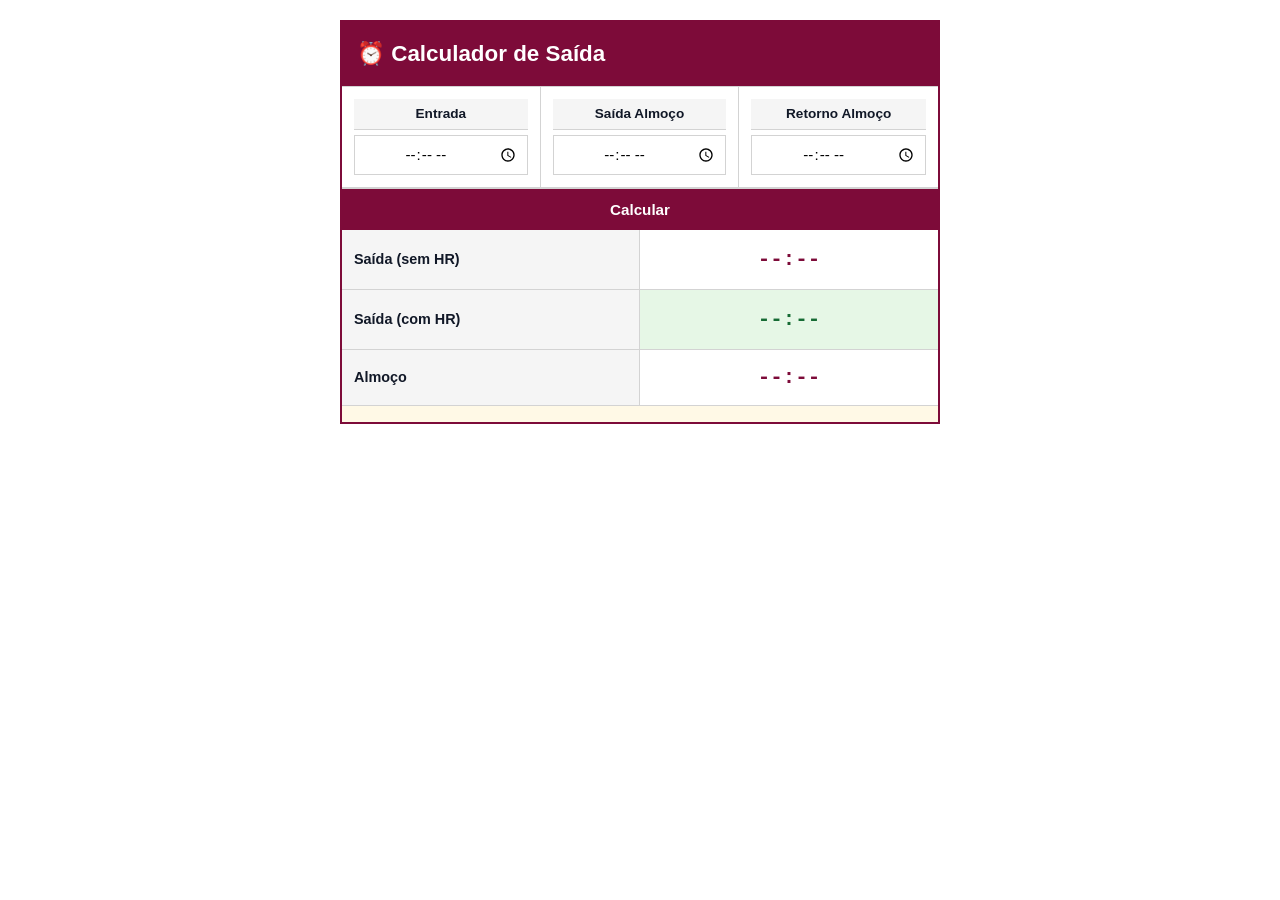
==== CalculoPonto/index.html @ 3fd70fa8 "Add files via upload" ====
<!DOCTYPE html>
<html lang="pt-BR">
<head>
    <meta charset="UTF-8">
    <meta name="viewport" content="width=device-width, initial-scale=1.0">
    <title>Calculador de Horário de Saída</title>
    <link rel="stylesheet" href="style.css">
</head>
<body>
    <div class="container">
        <div class="card">
            <h1>⏰ Calculador de Saída</h1>

            <div class="form-group">
                <div class="form-item">
                    <label>Entrada</label>
                    <input type="time" id="horario-entrada" class="input-field" onchange="calcular()">
                </div>
                <div class="form-item">
                    <label>Saída Almoço</label>
                    <input type="time" id="horario-saida-almoco" class="input-field" onchange="calcular()">
                </div>
                <div class="form-item">
                    <label>Retorno Almoço</label>
                    <input type="time" id="horario-retorno-almoco" class="input-field" onchange="calcular()">
                </div>
            </div>

            <button onclick="calcular()" class="btn btn-primary">Calcular</button>

            <div class="resultado-grid">
                <div class="resultado-item">
                    <span class="label">Saída (sem HR)</span>
                    <span id="saida-minima" class="valor">--:--</span>
                </div>

                <div class="resultado-item sucesso">
                    <span class="label">Saída (com HR)</span>
                    <span id="saida-maxima" class="valor">--:--</span>
                </div>

                <div class="resultado-item">
                    <span class="label">Almoço</span>
                    <span id="tempo-almoco" class="valor">--:--</span>
                    <span id="validacao-almoco" class="validacao"></span>
                </div>
            </div>
        </div>
    </div>

    <script src="main.js"></script>
</body>
</html>
---- CalculoPonto/style.css ----
* {
    margin: 0;
    padding: 0;
    box-sizing: border-box;
}

:root {
    --primary-color: #7d0b39;
    --secondary-color: #5a0829;
    --border-color: #d3d3d3;
    --text-primary: #111827;
}

body {
    font-family: 'Calibri', 'Arial', sans-serif;
    background: #ffffff;
    color: var(--text-primary);
    line-height: 1.5;
    min-height: 100vh;
    padding: 20px;
}

.container {
    max-width: 600px;
    margin: 0 auto;
}

.card {
    background: white;
    border-radius: 0;
    padding: 0;
    border: 2px solid var(--primary-color);
    overflow: hidden;
}

.card h1 {
    background: var(--primary-color);
    color: white;
    padding: 15px;
    margin: 0;
    font-size: 1.4rem;
    font-weight: 600;
    border-bottom: 1px solid var(--border-color);
}

/* Formulário */
.form-group {
    display: grid;
    grid-template-columns: 1fr 1fr 1fr;
    gap: 0;
    border-bottom: 1px solid var(--border-color);
}

.form-item {
    display: flex;
    flex-direction: column;
    gap: 5px;
    padding: 12px;
    border-right: 1px solid var(--border-color);
}

.form-item:last-child {
    border-right: none;
}

.form-item label {
    font-weight: 600;
    color: var(--text-primary);
    font-size: 0.85rem;
    background: #f5f5f5;
    padding: 5px;
    text-align: center;
    border-bottom: 1px solid var(--border-color);
}

.input-field {
    padding: 8px;
    border: 1px solid var(--border-color);
    font-size: 0.95rem;
    font-family: 'Calibri', 'Arial', sans-serif;
    background: white;
    text-align: center;
}

.input-field:focus {
    outline: none;
    border: 2px solid var(--primary-color);
    background: #fffacd;
}

/* Botão */
.btn {
    width: 100%;
    padding: 12px;
    border: none;
    background: var(--primary-color);
    color: white;
    font-size: 0.95rem;
    font-weight: 600;
    cursor: pointer;
    transition: all 0.2s ease;
    border-top: 1px solid var(--border-color);
    font-family: 'Calibri', 'Arial', sans-serif;
}

.btn:hover {
    background: var(--secondary-color);
}

.btn:active {
    background: #3a0418;
}

.btn-primary {
    background: var(--primary-color);
    color: white;
}

.btn-primary:hover {
    background: var(--secondary-color);
}

/* Resultados */
.resultado-grid {
    display: grid;
    grid-template-columns: 1fr;
    gap: 0;
    margin: 0;
}

.resultado-item {
    background: white;
    padding: 0;
    border: none;
    border-bottom: 1px solid var(--border-color);
    display: grid;
    grid-template-columns: 1fr 1fr;
    min-height: 60px;
}

.resultado-item:last-child {
    border-bottom: none;
}

.resultado-item .label {
    font-size: 0.9rem;
    color: var(--text-primary);
    font-weight: 600;
    background: #f5f5f5;
    padding: 12px;
    display: flex;
    align-items: center;
    border-right: 1px solid var(--border-color);
}

.resultado-item .valor {
    font-size: 1.3rem;
    font-weight: bold;
    color: var(--primary-color);
    font-family: 'Courier New', monospace;
    padding: 12px;
    display: flex;
    align-items: center;
    justify-content: center;
    background: white;
}

.resultado-item.sucesso .valor {
    background: #e6f7e6;
    color: #166b34;
}

.resultado-item .validacao {
    font-size: 0.85rem;
    font-weight: 600;
    grid-column: 1 / -1;
    padding: 8px 12px;
    background: #fff9e6;
    border-top: 1px solid var(--border-color);
    display: flex;
    align-items: center;
}

@media (max-width: 768px) {
    .form-group {
        grid-template-columns: 1fr;
        gap: 0;
    }

    .form-item {
        border-right: none;
        border-bottom: 1px solid var(--border-color);
    }

    .form-item:last-child {
        border-bottom: none;
    }

    .resultado-item {
        grid-template-columns: 1fr;
    }

    .resultado-item .label {
        border-right: none;
        border-bottom: 1px solid var(--border-color);
    }
}

@media (max-width: 480px) {
    body {
        padding: 10px;
    }

    .card {
        border-width: 1px;
    }

    .card h1 {
        font-size: 1.2rem;
        padding: 12px;
    }

    .form-item {
        padding: 10px;
    }

    .input-field {
        padding: 6px;
        font-size: 0.9rem;
    }

    .resultado-item .valor {
        font-size: 1.1rem;
    }

    .btn {
        padding: 10px;
        font-size: 0.9rem;
    }
}
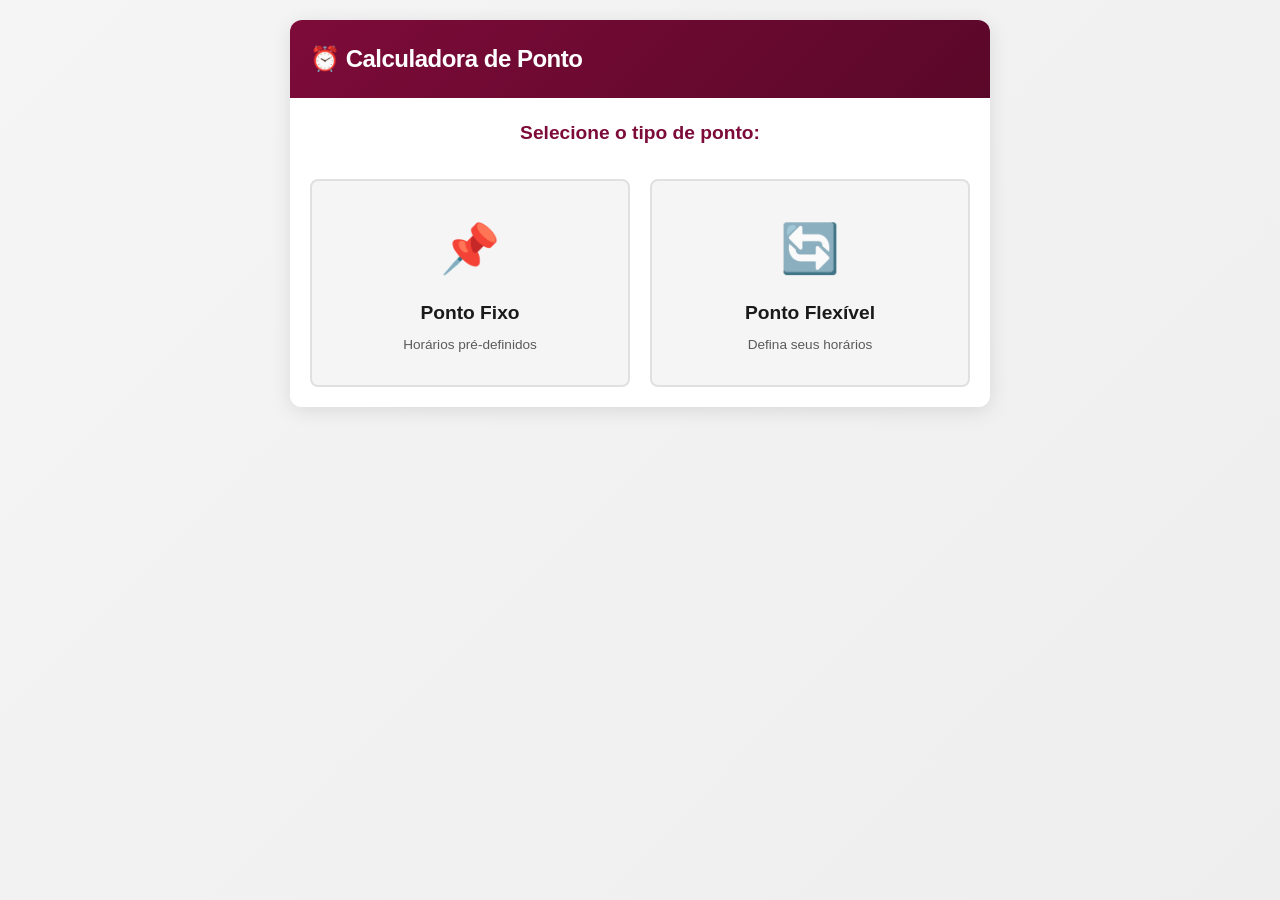
==== commit 9ab98833: "Adição de pausas Adição de novas pausas em caso de pontos e alteração nos estilos." ====
--- a/CalculoPonto/index.html
+++ b/CalculoPonto/index.html
@@ -3,51 +3,102 @@
 <head>
     <meta charset="UTF-8">
     <meta name="viewport" content="width=device-width, initial-scale=1.0">
-    <title>Calculador de Horário de Saída</title>
+    <title>Calculadora de Ponto - Dashboard</title>
     <link rel="stylesheet" href="style.css">
 </head>
 <body>
     <div class="container">
         <div class="card">
-            <h1>⏰ Calculador de Saída</h1>
-
-            <div class="form-group">
-                <div class="form-item">
-                    <label>Entrada</label>
-                    <input type="time" id="horario-entrada" class="input-field" onchange="calcular()">
-                </div>
-                <div class="form-item">
-                    <label>Saída Almoço</label>
-                    <input type="time" id="horario-saida-almoco" class="input-field" onchange="calcular()">
-                </div>
-                <div class="form-item">
-                    <label>Retorno Almoço</label>
-                    <input type="time" id="horario-retorno-almoco" class="input-field" onchange="calcular()">
-                </div>
-            </div>
-
-            <button onclick="calcular()" class="btn btn-primary">Calcular</button>
-
-            <div class="resultado-grid">
-                <div class="resultado-item">
-                    <span class="label">Saída (sem HR)</span>
-                    <span id="saida-minima" class="valor">--:--</span>
-                </div>
-
-                <div class="resultado-item sucesso">
-                    <span class="label">Saída (com HR)</span>
-                    <span id="saida-maxima" class="valor">--:--</span>
-                </div>
-
-                <div class="resultado-item">
-                    <span class="label">Almoço</span>
-                    <span id="tempo-almoco" class="valor">--:--</span>
-                    <span id="validacao-almoco" class="validacao"></span>
+            <h1>⏰ Calculadora de Ponto</h1>
+            
+            <div class="dashboard-container">
+                <h2>Selecione o tipo de ponto:</h2>
+                
+                <div class="opcoes-grid">
+                    <a href="ponto-fixo.html" class="opcao-card">
+                        <div class="opcao-icon">📌</div>
+                        <div class="opcao-titulo">Ponto Fixo</div>
+                        <div class="opcao-descricao">Horários pré-definidos</div>
+                    </a>
+                    
+                    <a href="ponto-flexivel.html" class="opcao-card">
+                        <div class="opcao-icon">🔄</div>
+                        <div class="opcao-titulo">Ponto Flexível</div>
+                        <div class="opcao-descricao">Defina seus horários</div>
+                    </a>
                 </div>
             </div>
         </div>
     </div>
 
-    <script src="main.js"></script>
+    <style>
+        .dashboard-container {
+            padding: 20px;
+            background: white;
+            text-align: center;
+        }
+
+        .dashboard-container h2 {
+            color: var(--primary-color);
+            margin-bottom: 30px;
+            font-size: 1.2rem;
+        }
+
+        .opcoes-grid {
+            display: grid;
+            grid-template-columns: 1fr 1fr;
+            gap: 20px;
+            margin-top: 20px;
+        }
+
+        .opcao-card {
+            display: flex;
+            flex-direction: column;
+            align-items: center;
+            justify-content: center;
+            padding: 30px 20px;
+            background: #f5f5f5;
+            border: 2px solid var(--border-color);
+            border-radius: 8px;
+            text-decoration: none;
+            color: var(--text-primary);
+            transition: all 0.3s ease;
+            cursor: pointer;
+        }
+
+        .opcao-card:hover {
+            background: var(--primary-color);
+            color: white;
+            border-color: var(--primary-color);
+            transform: translateY(-5px);
+            box-shadow: 0 5px 15px rgba(125, 11, 57, 0.2);
+        }
+
+        .opcao-icon {
+            font-size: 3rem;
+            margin-bottom: 10px;
+        }
+
+        .opcao-titulo {
+            font-size: 1.2rem;
+            font-weight: 600;
+            margin-bottom: 5px;
+        }
+
+        .opcao-descricao {
+            font-size: 0.85rem;
+            opacity: 0.7;
+        }
+
+        .opcao-card:hover .opcao-descricao {
+            opacity: 1;
+        }
+
+        @media (max-width: 768px) {
+            .opcoes-grid {
+                grid-template-columns: 1fr;
+            }
+        }
+    </style>
 </body>
 </html>
--- a/CalculoPonto/style.css
+++ b/CalculoPonto/style.css
@@ -7,56 +7,62 @@
 :root {
     --primary-color: #7d0b39;
     --secondary-color: #5a0829;
-    --border-color: #d3d3d3;
-    --text-primary: #111827;
+    --border-color: #e0e0e0;
+    --text-primary: #1a1a1a;
+    --bg-light: #fafafa;
+    --success-color: #2e7d32;
+    --warning-color: #f57c00;
+    --error-color: #c62828;
 }
 
 body {
-    font-family: 'Calibri', 'Arial', sans-serif;
-    background: #ffffff;
+    font-family: -apple-system, BlinkMacSystemFont, 'Segoe UI', 'Roboto', 'Oxygen', 'Ubuntu', 'Cantarell', sans-serif;
+    background: linear-gradient(135deg, #f5f5f5 0%, #eeeeee 100%);
     color: var(--text-primary);
-    line-height: 1.5;
+    line-height: 1.6;
     min-height: 100vh;
     padding: 20px;
 }
 
 .container {
-    max-width: 600px;
+    max-width: 700px;
     margin: 0 auto;
 }
 
 .card {
     background: white;
-    border-radius: 0;
+    border-radius: 12px;
     padding: 0;
-    border: 2px solid var(--primary-color);
+    border: none;
+    box-shadow: 0 4px 20px rgba(0, 0, 0, 0.1);
     overflow: hidden;
 }
 
 .card h1 {
-    background: var(--primary-color);
-    color: white;
-    padding: 15px;
+    background: linear-gradient(135deg, var(--primary-color) 0%, var(--secondary-color) 100%);
+    color: white;
+    padding: 20px;
     margin: 0;
-    font-size: 1.4rem;
-    font-weight: 600;
-    border-bottom: 1px solid var(--border-color);
-}
-
-/* Formulário */
+    font-size: 1.5rem;
+    font-weight: 600;
+    letter-spacing: -0.5px;
+}
+
 .form-group {
     display: grid;
     grid-template-columns: 1fr 1fr 1fr;
     gap: 0;
     border-bottom: 1px solid var(--border-color);
+    background: white;
 }
 
 .form-item {
     display: flex;
     flex-direction: column;
-    gap: 5px;
-    padding: 12px;
+    gap: 8px;
+    padding: 16px 12px;
     border-right: 1px solid var(--border-color);
+    position: relative;
 }
 
 .form-item:last-child {
@@ -66,49 +72,51 @@
 .form-item label {
     font-weight: 600;
     color: var(--text-primary);
-    font-size: 0.85rem;
-    background: #f5f5f5;
-    padding: 5px;
+    font-size: 0.8rem;
+    text-transform: uppercase;
+    letter-spacing: 0.5px;
+    color: #666;
+}
+
+.input-field {
+    padding: 10px 12px;
+    border: 2px solid var(--border-color);
+    font-size: 0.95rem;
+    font-family: 'Segoe UI','Calibri', 'Arial', sans-serif;
+    background: white;
     text-align: center;
-    border-bottom: 1px solid var(--border-color);
-}
-
-.input-field {
-    padding: 8px;
-    border: 1px solid var(--border-color);
-    font-size: 0.95rem;
-    font-family: 'Calibri', 'Arial', sans-serif;
-    background: white;
-    text-align: center;
+    border-radius: 6px;
+    transition: all 0.2s ease;
 }
 
 .input-field:focus {
     outline: none;
-    border: 2px solid var(--primary-color);
-    background: #fffacd;
-}
-
-/* Botão */
+    border-color: var(--primary-color);
+    background: #fef5f9;
+    box-shadow: 0 0 0 3px rgba(125, 11, 57, 0.1);
+}
+
 .btn {
     width: 100%;
-    padding: 12px;
+    padding: 14px;
     border: none;
     background: var(--primary-color);
     color: white;
     font-size: 0.95rem;
     font-weight: 600;
     cursor: pointer;
-    transition: all 0.2s ease;
+    transition: all 0.3s ease;
     border-top: 1px solid var(--border-color);
-    font-family: 'Calibri', 'Arial', sans-serif;
+    font-family: 'Segoe UI','Calibri', 'Arial', sans-serif;
 }
 
 .btn:hover {
     background: var(--secondary-color);
+    transform: translateY(-1px);
 }
 
 .btn:active {
-    background: #3a0418;
+    transform: translateY(0);
 }
 
 .btn-primary {
@@ -120,7 +128,67 @@
     background: var(--secondary-color);
 }
 
-/* Resultados */
+.btn-adicionar {
+    padding: 10px 20px;
+    border: 2px solid var(--primary-color);
+    background: white;
+    color: var(--primary-color);
+    font-size: 0.95rem;
+    font-weight: 600;
+    cursor: pointer;
+    transition: all 0.3s ease;
+    border-radius: 6px;
+    font-family: 'Segoe UI','Calibri', 'Arial', sans-serif;
+}
+
+.btn-adicionar:hover {
+    background: var(--primary-color);
+    color: white;
+    box-shadow: 0 4px 12px rgba(125, 11, 57, 0.2);
+}
+
+.btn-remover {
+    padding: 8px 16px;
+    border: none;
+    background: #ffebee;
+    color: var(--error-color);
+    font-size: 0.85rem;
+    font-weight: 600;
+    cursor: pointer;
+    transition: all 0.3s ease;
+    border-radius: 4px;
+    font-family: 'Segoe UI','Calibri', 'Arial', sans-serif;
+    width: 100%;
+}
+
+.btn-remover:hover {
+    background: var(--error-color);
+    color: white;
+}
+
+.pausas-section {
+    border-bottom: 2px solid var(--border-color);
+    background: var(--bg-light);
+}
+
+.pausas-titulo {
+    padding: 12px 16px;
+    font-weight: 600;
+    color: var(--primary-color);
+    font-size: 0.9rem;
+    text-transform: uppercase;
+    letter-spacing: 1px;
+    background: white;
+    border-bottom: 1px solid var(--border-color);
+}
+
+.pausas-add-container {
+    padding: 16px;
+    background: var(--bg-light);
+    border-bottom: 1px solid var(--border-color);
+    text-align: center;
+}
+
 .resultado-grid {
     display: grid;
     grid-template-columns: 1fr;
@@ -135,7 +203,7 @@
     border-bottom: 1px solid var(--border-color);
     display: grid;
     grid-template-columns: 1fr 1fr;
-    min-height: 60px;
+    min-height: 70px;
 }
 
 .resultado-item:last-child {
@@ -143,22 +211,26 @@
 }
 
 .resultado-item .label {
-    font-size: 0.9rem;
+    font-size: 0.85rem;
     color: var(--text-primary);
     font-weight: 600;
-    background: #f5f5f5;
-    padding: 12px;
+    background: var(--bg-light);
+    padding: 16px;
     display: flex;
     align-items: center;
     border-right: 1px solid var(--border-color);
+    text-transform: uppercase;
+    letter-spacing: 0.5px;
+    font-size: 0.75rem;
+    color: #666;
 }
 
 .resultado-item .valor {
-    font-size: 1.3rem;
+    font-size: 1.5rem;
     font-weight: bold;
     color: var(--primary-color);
     font-family: 'Courier New', monospace;
-    padding: 12px;
+    padding: 16px;
     display: flex;
     align-items: center;
     justify-content: center;
@@ -166,19 +238,46 @@
 }
 
 .resultado-item.sucesso .valor {
-    background: #e6f7e6;
-    color: #166b34;
+    background: #f1f8f4;
+    color: var(--success-color);
+}
+
+.resultado-item.resultado-extra .valor {
+    background: #e3f2fd;
+    color: #1565c0;
 }
 
 .resultado-item .validacao {
     font-size: 0.85rem;
-    font-weight: 600;
+    font-weight: 500;
     grid-column: 1 / -1;
-    padding: 8px 12px;
-    background: #fff9e6;
+    padding: 10px 16px;
+    background: #fffbee;
     border-top: 1px solid var(--border-color);
     display: flex;
     align-items: center;
+}
+
+.btn-back {
+    background: #666;
+    display: inline-block;
+    padding: 10px 20px;
+    text-decoration: none;
+    border-radius: 6px;
+    color: white;
+    text-align: center;
+    font-weight: 600;
+    width: auto;
+    cursor: pointer;
+    border: none;
+    margin-top: 10px;
+    transition: all 0.3s ease;
+    font-family: 'Segoe UI','Calibri', 'Arial', sans-serif;
+}
+
+.btn-back:hover {
+    background: #555;
+    transform: translateY(-1px);
 }
 
 @media (max-width: 768px) {
@@ -190,6 +289,7 @@
     .form-item {
         border-right: none;
         border-bottom: 1px solid var(--border-color);
+        padding: 14px;
     }
 
     .form-item:last-child {
@@ -212,29 +312,30 @@
     }
 
     .card {
-        border-width: 1px;
+        border-radius: 8px;
+        box-shadow: 0 2px 10px rgba(0, 0, 0, 0.08);
     }
 
     .card h1 {
+        font-size: 1.3rem;
+        padding: 16px;
+    }
+
+    .form-item {
+        padding: 12px;
+    }
+
+    .input-field {
+        padding: 8px;
+        font-size: 0.9rem;
+    }
+
+    .resultado-item .valor {
         font-size: 1.2rem;
+    }
+
+    .btn {
         padding: 12px;
-    }
-
-    .form-item {
-        padding: 10px;
-    }
-
-    .input-field {
-        padding: 6px;
         font-size: 0.9rem;
     }
-
-    .resultado-item .valor {
-        font-size: 1.1rem;
-    }
-
-    .btn {
-        padding: 10px;
-        font-size: 0.9rem;
-    }
 }
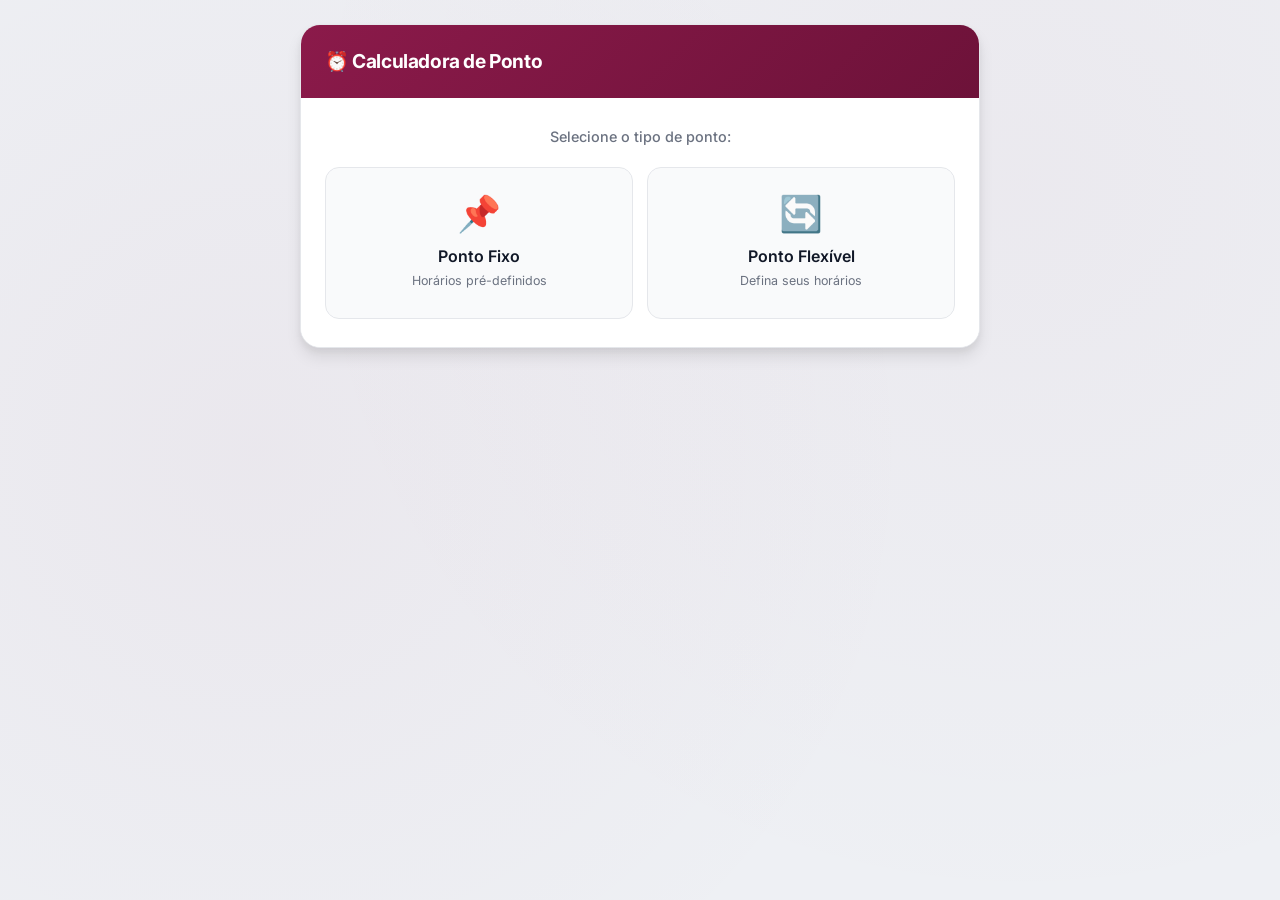
==== commit 9e2c6adc: "redesign: modernize UI com Inter font, design system e estilos centralizados - Reescrita completa do" ====
--- a/CalculoPonto/index.html
+++ b/CalculoPonto/index.html
@@ -1,104 +1,34 @@
-<!DOCTYPE html>
-<html lang="pt-BR">
-<head>
-    <meta charset="UTF-8">
-    <meta name="viewport" content="width=device-width, initial-scale=1.0">
-    <title>Calculadora de Ponto - Dashboard</title>
-    <link rel="stylesheet" href="style.css">
-</head>
-<body>
-    <div class="container">
-        <div class="card">
-            <h1>⏰ Calculadora de Ponto</h1>
-            
-            <div class="dashboard-container">
-                <h2>Selecione o tipo de ponto:</h2>
-                
-                <div class="opcoes-grid">
-                    <a href="ponto-fixo.html" class="opcao-card">
-                        <div class="opcao-icon">📌</div>
-                        <div class="opcao-titulo">Ponto Fixo</div>
-                        <div class="opcao-descricao">Horários pré-definidos</div>
-                    </a>
-                    
-                    <a href="ponto-flexivel.html" class="opcao-card">
-                        <div class="opcao-icon">🔄</div>
-                        <div class="opcao-titulo">Ponto Flexível</div>
-                        <div class="opcao-descricao">Defina seus horários</div>
-                    </a>
-                </div>
-            </div>
-        </div>
-    </div>
-
-    <style>
-        .dashboard-container {
-            padding: 20px;
-            background: white;
-            text-align: center;
-        }
-
-        .dashboard-container h2 {
-            color: var(--primary-color);
-            margin-bottom: 30px;
-            font-size: 1.2rem;
-        }
-
-        .opcoes-grid {
-            display: grid;
-            grid-template-columns: 1fr 1fr;
-            gap: 20px;
-            margin-top: 20px;
-        }
-
-        .opcao-card {
-            display: flex;
-            flex-direction: column;
-            align-items: center;
-            justify-content: center;
-            padding: 30px 20px;
-            background: #f5f5f5;
-            border: 2px solid var(--border-color);
-            border-radius: 8px;
-            text-decoration: none;
-            color: var(--text-primary);
-            transition: all 0.3s ease;
-            cursor: pointer;
-        }
-
-        .opcao-card:hover {
-            background: var(--primary-color);
-            color: white;
-            border-color: var(--primary-color);
-            transform: translateY(-5px);
-            box-shadow: 0 5px 15px rgba(125, 11, 57, 0.2);
-        }
-
-        .opcao-icon {
-            font-size: 3rem;
-            margin-bottom: 10px;
-        }
-
-        .opcao-titulo {
-            font-size: 1.2rem;
-            font-weight: 600;
-            margin-bottom: 5px;
-        }
-
-        .opcao-descricao {
-            font-size: 0.85rem;
-            opacity: 0.7;
-        }
-
-        .opcao-card:hover .opcao-descricao {
-            opacity: 1;
-        }
-
-        @media (max-width: 768px) {
-            .opcoes-grid {
-                grid-template-columns: 1fr;
-            }
-        }
-    </style>
-</body>
-</html>+<!DOCTYPE html>
+<html lang="pt-BR">
+<head>
+    <meta charset="UTF-8">
+    <meta name="viewport" content="width=device-width, initial-scale=1.0">
+    <title>Calculadora de Ponto - Dashboard</title>
+    <link rel="stylesheet" href="style.css">
+</head>
+<body>
+    <div class="container">
+        <div class="card">
+            <h1>⏰ Calculadora de Ponto</h1>
+
+            <div class="dashboard-container">
+                <h2>Selecione o tipo de ponto:</h2>
+
+                <div class="opcoes-grid">
+                    <a href="ponto-fixo.html" class="opcao-card">
+                        <div class="opcao-icon">📌</div>
+                        <div class="opcao-titulo">Ponto Fixo</div>
+                        <div class="opcao-descricao">Horários pré-definidos</div>
+                    </a>
+
+                    <a href="ponto-flexivel.html" class="opcao-card">
+                        <div class="opcao-icon">🔄</div>
+                        <div class="opcao-titulo">Ponto Flexível</div>
+                        <div class="opcao-descricao">Defina seus horários</div>
+                    </a>
+                </div>
+            </div>
+        </div>
+    </div>
+</body>
+</html>
--- a/CalculoPonto/style.css
+++ b/CalculoPonto/style.css
@@ -1,341 +1,496 @@
-* {
-    margin: 0;
-    padding: 0;
-    box-sizing: border-box;
-}
-
-:root {
-    --primary-color: #7d0b39;
-    --secondary-color: #5a0829;
-    --border-color: #e0e0e0;
-    --text-primary: #1a1a1a;
-    --bg-light: #fafafa;
-    --success-color: #2e7d32;
-    --warning-color: #f57c00;
-    --error-color: #c62828;
-}
-
-body {
-    font-family: -apple-system, BlinkMacSystemFont, 'Segoe UI', 'Roboto', 'Oxygen', 'Ubuntu', 'Cantarell', sans-serif;
-    background: linear-gradient(135deg, #f5f5f5 0%, #eeeeee 100%);
-    color: var(--text-primary);
-    line-height: 1.6;
-    min-height: 100vh;
-    padding: 20px;
-}
-
-.container {
-    max-width: 700px;
-    margin: 0 auto;
-}
-
-.card {
-    background: white;
-    border-radius: 12px;
-    padding: 0;
-    border: none;
-    box-shadow: 0 4px 20px rgba(0, 0, 0, 0.1);
-    overflow: hidden;
-}
-
-.card h1 {
-    background: linear-gradient(135deg, var(--primary-color) 0%, var(--secondary-color) 100%);
-    color: white;
-    padding: 20px;
-    margin: 0;
-    font-size: 1.5rem;
-    font-weight: 600;
-    letter-spacing: -0.5px;
-}
-
-.form-group {
-    display: grid;
-    grid-template-columns: 1fr 1fr 1fr;
-    gap: 0;
-    border-bottom: 1px solid var(--border-color);
-    background: white;
-}
-
-.form-item {
-    display: flex;
-    flex-direction: column;
-    gap: 8px;
-    padding: 16px 12px;
-    border-right: 1px solid var(--border-color);
-    position: relative;
-}
-
-.form-item:last-child {
-    border-right: none;
-}
-
-.form-item label {
-    font-weight: 600;
-    color: var(--text-primary);
-    font-size: 0.8rem;
-    text-transform: uppercase;
-    letter-spacing: 0.5px;
-    color: #666;
-}
-
-.input-field {
-    padding: 10px 12px;
-    border: 2px solid var(--border-color);
-    font-size: 0.95rem;
-    font-family: 'Segoe UI','Calibri', 'Arial', sans-serif;
-    background: white;
-    text-align: center;
-    border-radius: 6px;
-    transition: all 0.2s ease;
-}
-
-.input-field:focus {
-    outline: none;
-    border-color: var(--primary-color);
-    background: #fef5f9;
-    box-shadow: 0 0 0 3px rgba(125, 11, 57, 0.1);
-}
-
-.btn {
-    width: 100%;
-    padding: 14px;
-    border: none;
-    background: var(--primary-color);
-    color: white;
-    font-size: 0.95rem;
-    font-weight: 600;
-    cursor: pointer;
-    transition: all 0.3s ease;
-    border-top: 1px solid var(--border-color);
-    font-family: 'Segoe UI','Calibri', 'Arial', sans-serif;
-}
-
-.btn:hover {
-    background: var(--secondary-color);
-    transform: translateY(-1px);
-}
-
-.btn:active {
-    transform: translateY(0);
-}
-
-.btn-primary {
-    background: var(--primary-color);
-    color: white;
-}
-
-.btn-primary:hover {
-    background: var(--secondary-color);
-}
-
-.btn-adicionar {
-    padding: 10px 20px;
-    border: 2px solid var(--primary-color);
-    background: white;
-    color: var(--primary-color);
-    font-size: 0.95rem;
-    font-weight: 600;
-    cursor: pointer;
-    transition: all 0.3s ease;
-    border-radius: 6px;
-    font-family: 'Segoe UI','Calibri', 'Arial', sans-serif;
-}
-
-.btn-adicionar:hover {
-    background: var(--primary-color);
-    color: white;
-    box-shadow: 0 4px 12px rgba(125, 11, 57, 0.2);
-}
-
-.btn-remover {
-    padding: 8px 16px;
-    border: none;
-    background: #ffebee;
-    color: var(--error-color);
-    font-size: 0.85rem;
-    font-weight: 600;
-    cursor: pointer;
-    transition: all 0.3s ease;
-    border-radius: 4px;
-    font-family: 'Segoe UI','Calibri', 'Arial', sans-serif;
-    width: 100%;
-}
-
-.btn-remover:hover {
-    background: var(--error-color);
-    color: white;
-}
-
-.pausas-section {
-    border-bottom: 2px solid var(--border-color);
-    background: var(--bg-light);
-}
-
-.pausas-titulo {
-    padding: 12px 16px;
-    font-weight: 600;
-    color: var(--primary-color);
-    font-size: 0.9rem;
-    text-transform: uppercase;
-    letter-spacing: 1px;
-    background: white;
-    border-bottom: 1px solid var(--border-color);
-}
-
-.pausas-add-container {
-    padding: 16px;
-    background: var(--bg-light);
-    border-bottom: 1px solid var(--border-color);
-    text-align: center;
-}
-
-.resultado-grid {
-    display: grid;
-    grid-template-columns: 1fr;
-    gap: 0;
-    margin: 0;
-}
-
-.resultado-item {
-    background: white;
-    padding: 0;
-    border: none;
-    border-bottom: 1px solid var(--border-color);
-    display: grid;
-    grid-template-columns: 1fr 1fr;
-    min-height: 70px;
-}
-
-.resultado-item:last-child {
-    border-bottom: none;
-}
-
-.resultado-item .label {
-    font-size: 0.85rem;
-    color: var(--text-primary);
-    font-weight: 600;
-    background: var(--bg-light);
-    padding: 16px;
-    display: flex;
-    align-items: center;
-    border-right: 1px solid var(--border-color);
-    text-transform: uppercase;
-    letter-spacing: 0.5px;
-    font-size: 0.75rem;
-    color: #666;
-}
-
-.resultado-item .valor {
-    font-size: 1.5rem;
-    font-weight: bold;
-    color: var(--primary-color);
-    font-family: 'Courier New', monospace;
-    padding: 16px;
-    display: flex;
-    align-items: center;
-    justify-content: center;
-    background: white;
-}
-
-.resultado-item.sucesso .valor {
-    background: #f1f8f4;
-    color: var(--success-color);
-}
-
-.resultado-item.resultado-extra .valor {
-    background: #e3f2fd;
-    color: #1565c0;
-}
-
-.resultado-item .validacao {
-    font-size: 0.85rem;
-    font-weight: 500;
-    grid-column: 1 / -1;
-    padding: 10px 16px;
-    background: #fffbee;
-    border-top: 1px solid var(--border-color);
-    display: flex;
-    align-items: center;
-}
-
-.btn-back {
-    background: #666;
-    display: inline-block;
-    padding: 10px 20px;
-    text-decoration: none;
-    border-radius: 6px;
-    color: white;
-    text-align: center;
-    font-weight: 600;
-    width: auto;
-    cursor: pointer;
-    border: none;
-    margin-top: 10px;
-    transition: all 0.3s ease;
-    font-family: 'Segoe UI','Calibri', 'Arial', sans-serif;
-}
-
-.btn-back:hover {
-    background: #555;
-    transform: translateY(-1px);
-}
-
-@media (max-width: 768px) {
-    .form-group {
-        grid-template-columns: 1fr;
-        gap: 0;
-    }
-
-    .form-item {
-        border-right: none;
-        border-bottom: 1px solid var(--border-color);
-        padding: 14px;
-    }
-
-    .form-item:last-child {
-        border-bottom: none;
-    }
-
-    .resultado-item {
-        grid-template-columns: 1fr;
-    }
-
-    .resultado-item .label {
-        border-right: none;
-        border-bottom: 1px solid var(--border-color);
-    }
-}
-
-@media (max-width: 480px) {
-    body {
-        padding: 10px;
-    }
-
-    .card {
-        border-radius: 8px;
-        box-shadow: 0 2px 10px rgba(0, 0, 0, 0.08);
-    }
-
-    .card h1 {
-        font-size: 1.3rem;
-        padding: 16px;
-    }
-
-    .form-item {
-        padding: 12px;
-    }
-
-    .input-field {
-        padding: 8px;
-        font-size: 0.9rem;
-    }
-
-    .resultado-item .valor {
-        font-size: 1.2rem;
-    }
-
-    .btn {
-        padding: 12px;
-        font-size: 0.9rem;
-    }
-}+@import url('https://fonts.googleapis.com/css2?family=Inter:wght@400;500;600;700&display=swap');
+
+*, *::before, *::after {
+    margin: 0;
+    padding: 0;
+    box-sizing: border-box;
+}
+
+:root {
+    --primary: #8B1A4A;
+    --primary-dark: #6D1239;
+    --primary-light: #FDF0F5;
+    --primary-ring: rgba(139, 26, 74, 0.12);
+    --primary-shadow: rgba(139, 26, 74, 0.2);
+
+    --success: #047857;
+    --success-bg: #ECFDF5;
+    --warning: #B45309;
+    --warning-bg: #FFFBEB;
+    --error: #B91C1C;
+    --error-bg: #FEF2F2;
+    --info: #1D4ED8;
+    --info-bg: #EFF6FF;
+
+    --text-1: #111827;
+    --text-2: #374151;
+    --text-3: #6B7280;
+    --text-4: #9CA3AF;
+
+    --surface: #FFFFFF;
+    --surface-2: #F9FAFB;
+    --surface-3: #F3F4F6;
+
+    --border: #E5E7EB;
+    --border-2: #D1D5DB;
+
+    --radius-s: 6px;
+    --radius-m: 10px;
+    --radius-l: 14px;
+    --radius-xl: 20px;
+
+    --shadow-m: 0 4px 6px rgba(0,0,0,0.05), 0 10px 15px rgba(0,0,0,0.08);
+}
+
+body {
+    font-family: 'Inter', -apple-system, BlinkMacSystemFont, sans-serif;
+    background: #EEF0F4;
+    background-image:
+        radial-gradient(circle at 20% 50%, rgba(139, 26, 74, 0.04) 0%, transparent 60%),
+        radial-gradient(circle at 80% 20%, rgba(139, 26, 74, 0.03) 0%, transparent 60%);
+    color: var(--text-1);
+    line-height: 1.5;
+    min-height: 100vh;
+    padding: 24px 16px 48px;
+    -webkit-font-smoothing: antialiased;
+}
+
+.container {
+    max-width: 680px;
+    margin: 0 auto;
+}
+
+/* ——— CARD ——— */
+
+.card {
+    background: var(--surface);
+    border-radius: var(--radius-xl);
+    border: 1px solid var(--border);
+    box-shadow: var(--shadow-m);
+    overflow: hidden;
+}
+
+.card h1 {
+    background: linear-gradient(135deg, var(--primary) 0%, var(--primary-dark) 100%);
+    color: white;
+    padding: 22px 24px;
+    font-size: 1.2rem;
+    font-weight: 700;
+    letter-spacing: -0.4px;
+    display: flex;
+    align-items: center;
+    gap: 10px;
+}
+
+/* ——— FORM ——— */
+
+.form-group {
+    display: grid;
+    grid-template-columns: 1fr 1fr 1fr;
+    border-bottom: 1px solid var(--border);
+    background: var(--surface);
+}
+
+.form-item {
+    display: flex;
+    flex-direction: column;
+    gap: 6px;
+    padding: 14px 16px;
+    border-right: 1px solid var(--border);
+}
+
+.form-item:last-child {
+    border-right: none;
+}
+
+.form-item label {
+    font-size: 0.68rem;
+    font-weight: 600;
+    text-transform: uppercase;
+    letter-spacing: 0.7px;
+    color: var(--text-3);
+}
+
+.input-field {
+    padding: 9px 12px;
+    border: 1.5px solid var(--border-2);
+    border-radius: var(--radius-s);
+    font-size: 0.95rem;
+    font-family: 'Inter', sans-serif;
+    background: var(--surface);
+    color: var(--text-1);
+    text-align: center;
+    transition: border-color 0.15s, box-shadow 0.15s, background 0.15s;
+    -webkit-appearance: none;
+    font-variant-numeric: tabular-nums;
+    font-weight: 500;
+}
+
+.input-field:focus {
+    outline: none;
+    border-color: var(--primary);
+    background: var(--primary-light);
+    box-shadow: 0 0 0 3px var(--primary-ring);
+}
+
+/* ——— PAUSAS ——— */
+
+.pausas-section {
+    border-bottom: 1px solid var(--border);
+}
+
+.pausas-titulo {
+    padding: 10px 20px;
+    font-size: 0.68rem;
+    font-weight: 600;
+    text-transform: uppercase;
+    letter-spacing: 0.7px;
+    color: var(--text-3);
+    background: var(--surface-2);
+    border-bottom: 1px solid var(--border);
+}
+
+.pausas-add-container {
+    padding: 12px 20px;
+    border-bottom: 1px solid var(--border);
+    background: var(--surface-2);
+    display: flex;
+    justify-content: center;
+}
+
+/* ——— BUTTONS ——— */
+
+.btn {
+    width: 100%;
+    padding: 15px;
+    border: none;
+    background: var(--primary);
+    color: white;
+    font-size: 0.9rem;
+    font-weight: 600;
+    cursor: pointer;
+    transition: background 0.15s, transform 0.1s;
+    font-family: 'Inter', sans-serif;
+    letter-spacing: 0.1px;
+}
+
+.btn:hover {
+    background: var(--primary-dark);
+}
+
+.btn:active {
+    transform: scale(0.99);
+}
+
+.btn-primary {
+    background: var(--primary);
+    color: white;
+}
+
+.btn-adicionar {
+    display: inline-flex;
+    align-items: center;
+    gap: 6px;
+    padding: 8px 16px;
+    border: 1.5px solid var(--primary);
+    background: transparent;
+    color: var(--primary);
+    font-size: 0.82rem;
+    font-weight: 600;
+    cursor: pointer;
+    border-radius: var(--radius-m);
+    font-family: 'Inter', sans-serif;
+    transition: all 0.15s;
+    letter-spacing: 0.1px;
+}
+
+.btn-adicionar:hover {
+    background: var(--primary);
+    color: white;
+    box-shadow: 0 4px 12px var(--primary-shadow);
+}
+
+.btn-remover {
+    padding: 7px 12px;
+    border: none;
+    background: var(--error-bg);
+    color: var(--error);
+    font-size: 0.78rem;
+    font-weight: 600;
+    cursor: pointer;
+    border-radius: var(--radius-s);
+    font-family: 'Inter', sans-serif;
+    transition: all 0.15s;
+    width: 100%;
+}
+
+.btn-remover:hover {
+    background: var(--error);
+    color: white;
+}
+
+.btn-back {
+    display: inline-flex;
+    align-items: center;
+    gap: 6px;
+    padding: 10px 18px;
+    text-decoration: none;
+    border-radius: var(--radius-m);
+    color: var(--text-2);
+    background: var(--surface-2);
+    border: 1.5px solid var(--border-2);
+    font-size: 0.82rem;
+    font-weight: 600;
+    cursor: pointer;
+    font-family: 'Inter', sans-serif;
+    margin: 16px;
+    transition: all 0.15s;
+    width: auto;
+}
+
+.btn-back:hover {
+    background: var(--surface-3);
+    color: var(--text-1);
+}
+
+/* ——— RESULTADOS ——— */
+
+.resultado-grid {
+    display: grid;
+    border-top: 1px solid var(--border);
+}
+
+.resultado-item {
+    background: var(--surface);
+    border-bottom: 1px solid var(--border);
+    display: grid;
+    grid-template-columns: 1fr 1fr;
+    min-height: 62px;
+}
+
+.resultado-item:last-child {
+    border-bottom: none;
+}
+
+.resultado-item .label {
+    font-size: 0.68rem;
+    font-weight: 600;
+    text-transform: uppercase;
+    letter-spacing: 0.7px;
+    color: var(--text-3);
+    background: var(--surface-2);
+    padding: 14px 16px;
+    display: flex;
+    align-items: center;
+    border-right: 1px solid var(--border);
+}
+
+.resultado-item .valor {
+    font-size: 1.4rem;
+    font-weight: 700;
+    color: var(--primary);
+    font-variant-numeric: tabular-nums;
+    letter-spacing: -0.5px;
+    padding: 14px 16px;
+    display: flex;
+    align-items: center;
+    justify-content: center;
+}
+
+.resultado-item.sucesso .valor {
+    background: var(--success-bg);
+    color: var(--success);
+}
+
+.resultado-item.resultado-extra .valor {
+    background: var(--info-bg);
+    color: var(--info);
+}
+
+.resultado-item .validacao {
+    font-size: 0.78rem;
+    font-weight: 500;
+    grid-column: 1 / -1;
+    padding: 8px 16px;
+    background: var(--warning-bg);
+    border-top: 1px solid var(--border);
+    display: flex;
+    align-items: center;
+    gap: 4px;
+    color: var(--warning);
+}
+
+/* ——— DASHBOARD ——— */
+
+.dashboard-container {
+    padding: 28px 24px;
+    background: var(--surface);
+    text-align: center;
+}
+
+.dashboard-container h2 {
+    color: var(--text-3);
+    margin-bottom: 20px;
+    font-size: 0.9rem;
+    font-weight: 500;
+}
+
+.opcoes-grid {
+    display: grid;
+    grid-template-columns: 1fr 1fr;
+    gap: 14px;
+    margin-top: 12px;
+}
+
+.opcao-card {
+    display: flex;
+    flex-direction: column;
+    align-items: center;
+    justify-content: center;
+    padding: 28px 16px;
+    background: var(--surface-2);
+    border: 1.5px solid var(--border);
+    border-radius: var(--radius-l);
+    text-decoration: none;
+    color: var(--text-1);
+    transition: all 0.2s ease;
+    cursor: pointer;
+}
+
+.opcao-card:hover {
+    background: var(--primary);
+    color: white;
+    border-color: var(--primary);
+    transform: translateY(-3px);
+    box-shadow: 0 8px 24px var(--primary-shadow);
+}
+
+.opcao-icon {
+    font-size: 2.2rem;
+    margin-bottom: 12px;
+    line-height: 1;
+}
+
+.opcao-titulo {
+    font-size: 1rem;
+    font-weight: 600;
+    margin-bottom: 4px;
+}
+
+.opcao-descricao {
+    font-size: 0.78rem;
+    color: var(--text-3);
+}
+
+.opcao-card:hover .opcao-descricao {
+    color: rgba(255, 255, 255, 0.75);
+}
+
+/* ——— JORNADAS ——— */
+
+.jornadas-grid {
+    display: grid;
+    grid-template-columns: 1fr 1fr;
+    gap: 14px;
+    margin-bottom: 20px;
+}
+
+.jornada-card {
+    display: flex;
+    flex-direction: column;
+    align-items: center;
+    justify-content: center;
+    padding: 22px 16px;
+    background: var(--surface-2);
+    border: 1.5px solid var(--border);
+    border-radius: var(--radius-l);
+    text-decoration: none;
+    color: var(--text-1);
+    transition: all 0.2s ease;
+    cursor: pointer;
+}
+
+.jornada-card:hover {
+    background: var(--primary);
+    color: white;
+    border-color: var(--primary);
+    transform: translateY(-3px);
+    box-shadow: 0 8px 24px var(--primary-shadow);
+}
+
+.jornada-tempo {
+    font-size: 1.75rem;
+    font-weight: 700;
+    margin-bottom: 6px;
+    letter-spacing: -1px;
+    font-variant-numeric: tabular-nums;
+}
+
+.jornada-descricao {
+    font-size: 0.75rem;
+    font-weight: 500;
+    color: var(--text-3);
+}
+
+.jornada-card:hover .jornada-descricao {
+    color: rgba(255, 255, 255, 0.75);
+}
+
+/* ——— RESPONSIVE ——— */
+
+@media (max-width: 640px) {
+    body {
+        padding: 12px 12px 32px;
+    }
+
+    .card {
+        border-radius: var(--radius-l);
+    }
+
+    .card h1 {
+        padding: 18px 20px;
+        font-size: 1.1rem;
+    }
+
+    .form-group {
+        grid-template-columns: 1fr;
+    }
+
+    .form-item {
+        border-right: none;
+        border-bottom: 1px solid var(--border);
+    }
+
+    .form-item:last-child {
+        border-bottom: none;
+    }
+
+    .resultado-item {
+        grid-template-columns: 1fr;
+    }
+
+    .resultado-item .label {
+        border-right: none;
+        border-bottom: 1px solid var(--border);
+        min-height: unset;
+    }
+
+    .resultado-item .valor {
+        font-size: 1.2rem;
+    }
+
+    .opcoes-grid {
+        grid-template-columns: 1fr;
+        gap: 12px;
+    }
+}
+
+@media (max-width: 380px) {
+    .jornadas-grid {
+        grid-template-columns: 1fr;
+    }
+
+    .dashboard-container {
+        padding: 20px 16px;
+    }
+}
